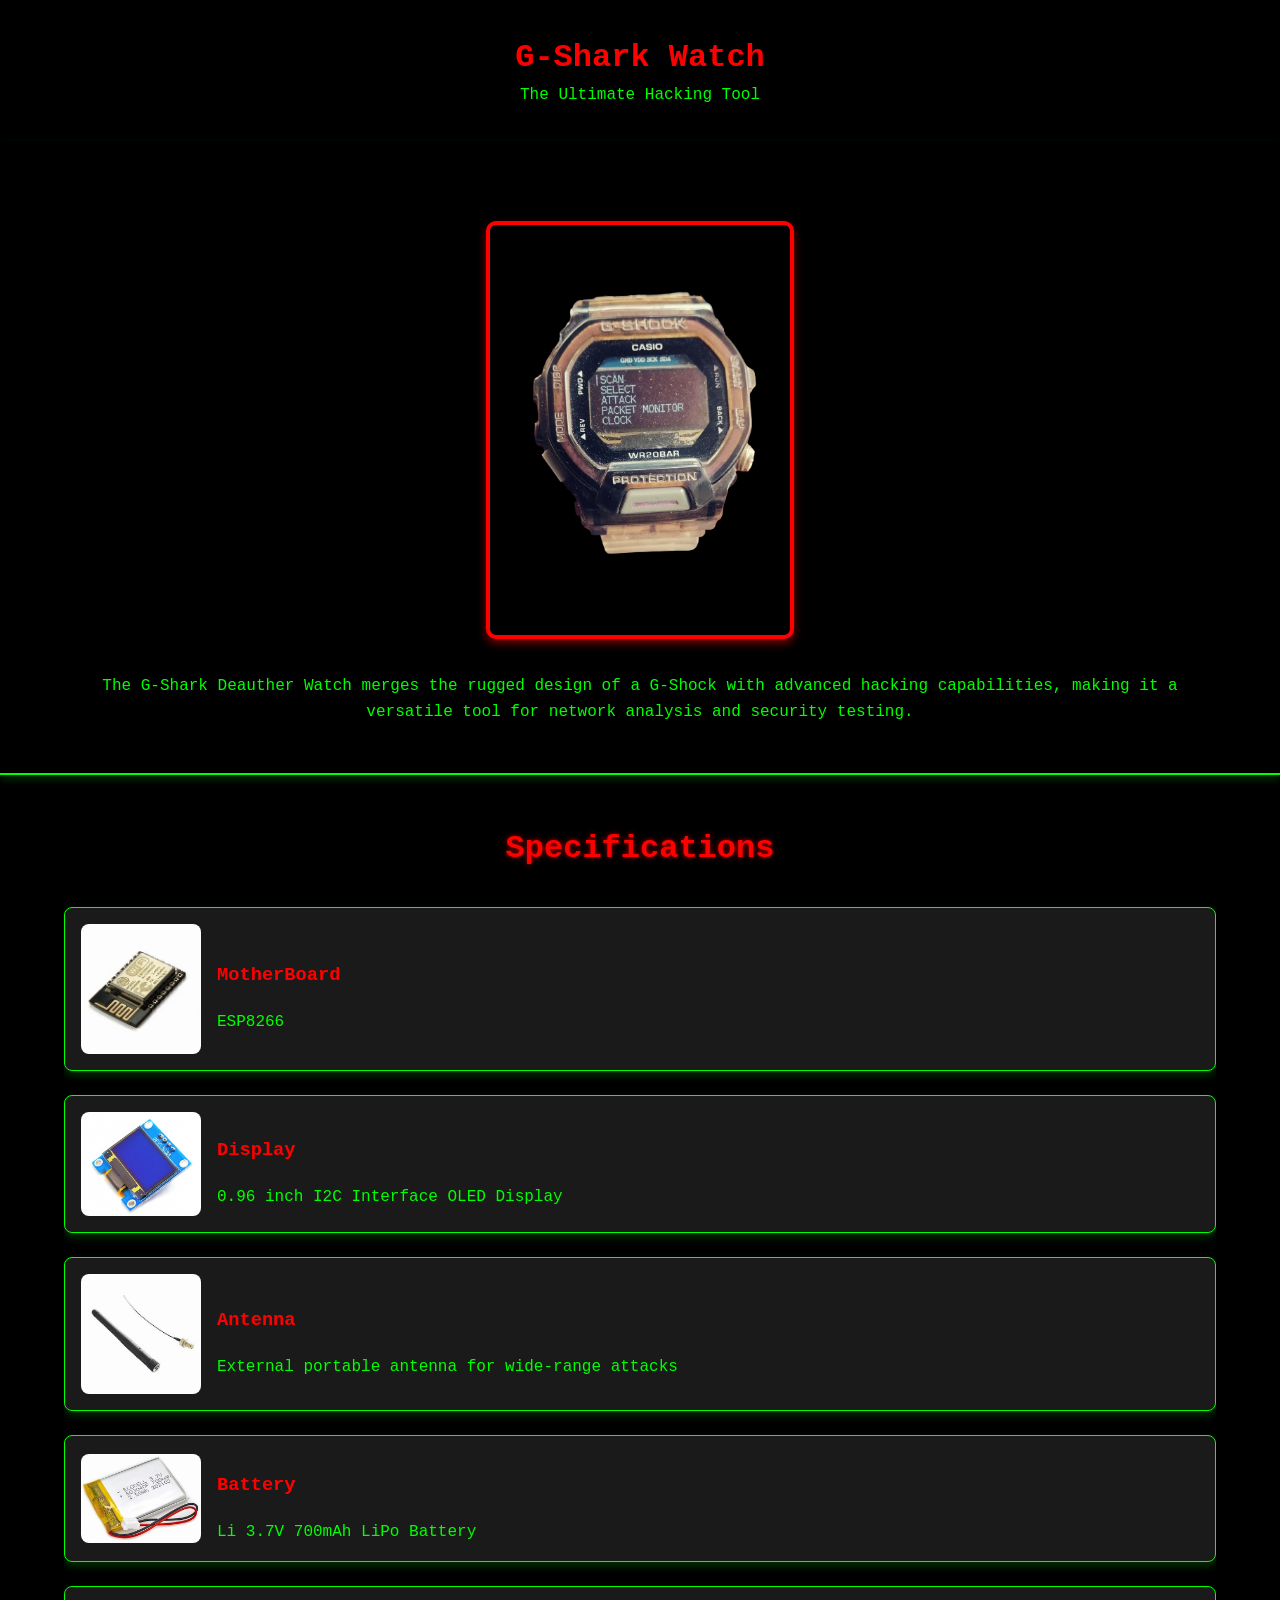
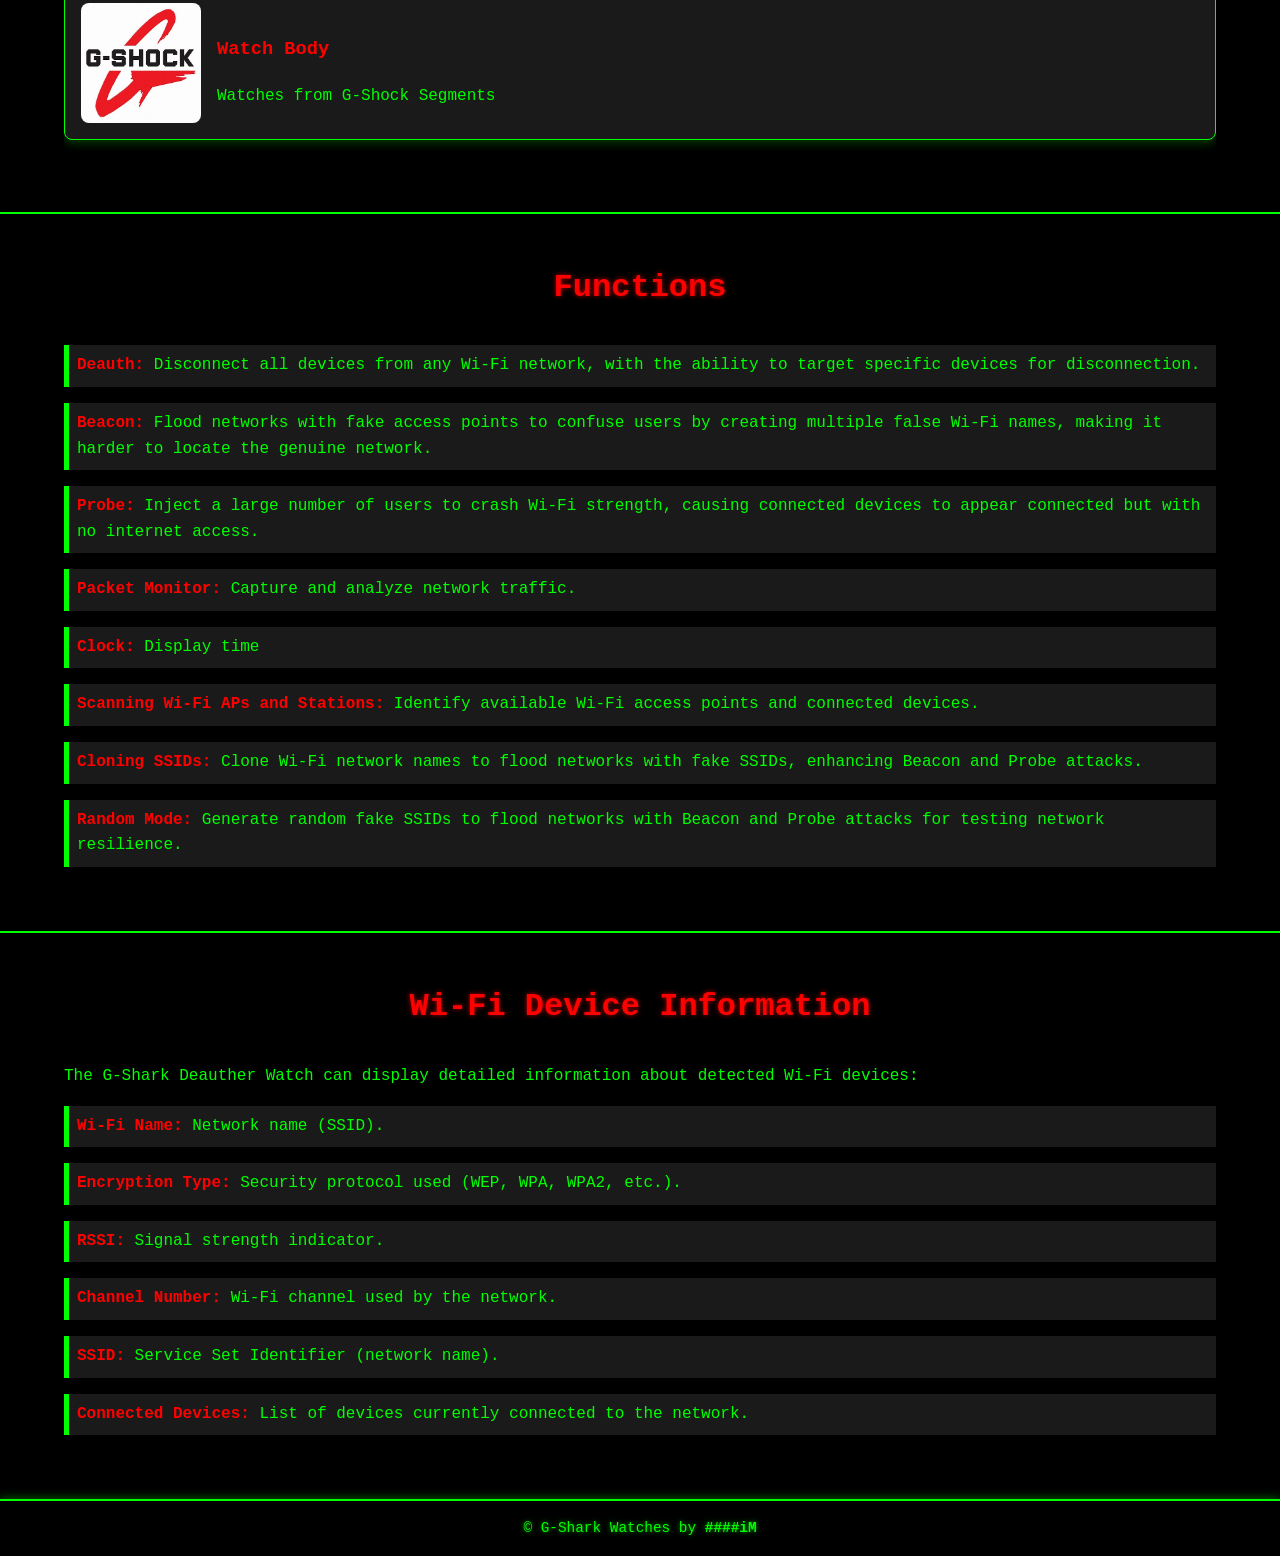
==== index.html @ 4641bf49 "Add files via upload" ====
<!DOCTYPE html>
<html lang="en">
<head>
    <meta charset="UTF-8">
    <meta name="viewport" content="width=device-width, initial-scale=1.0">
    <title>G-Shark Deauther Watch</title>
    <link rel="stylesheet" href="styles.css">
</head>
<body>
    <header>
        <div>
            <h1 style="color:red;">G-Shark Watch</h1>
            <p>The Ultimate Hacking Tool</p>
        </div>
    </header>

    <section id="branding">
        <div class="container">
            <h2></h2>
            <img src="Gshark.png" alt="G-Shark Logo" class="branding-logo">
            <br><br>
			
			<p>The G-Shark Deauther Watch merges the rugged design of a G-Shock with advanced hacking capabilities, making it a versatile tool for network analysis and security testing.</p>
        </div>
    </section>
    <section id="specifications">
        <div class="container">
            <h2>Specifications</h2>
            <div class="spec-item">
                <img src="esp8266.jpeg" alt="ESP8266 MotherBoard">
                <div>
                    <h3>MotherBoard</h3>
                    <p>ESP8266</p>
                </div>
            </div>
            <div class="spec-item">
                <img src="oleddisplay.jpeg" alt="OLED Display">
                <div>
                    <h3>Display</h3>
                    <p>0.96 inch I2C Interface OLED Display</p>
                </div>
            </div>
			            <div class="spec-item">
                <img src="antena.jpeg" alt="External Antenna">
                <div>
                    <h3>Antenna</h3>
                    <p>External portable antenna for wide-range attacks</p>
                </div>
            </div>
            <div class="spec-item">
                <img src="battery.jpeg" alt="LiPo Battery">
                <div>
                    <h3>Battery</h3>
                    <p>Li 3.7V 700mAh LiPo Battery</p>
                </div>
            </div>
            <div class="spec-item">
                <img src="gshock.jpeg" alt="G-Shock Watch Body">
                <div>
                    <h3>Watch Body</h3>
                    <p>Watches from G-Shock Segments</p>
                </div>
            </div>

        </div>
    </section>

    <section id="functions">
        <div class="container">
            <h2>Functions</h2>
            <ul>
                <li><strong>Deauth:</strong> Disconnect all devices from any Wi-Fi network, with the ability to target specific devices for disconnection.</li>
                <li><strong>Beacon:</strong> Flood networks with fake access points to confuse users by creating multiple false Wi-Fi names, making it harder to locate the genuine network.</li>
                <li><strong>Probe:</strong> Inject a large number of users to crash Wi-Fi strength, causing connected devices to appear connected but with no internet access.</li>
                <li><strong>Packet Monitor:</strong> Capture and analyze network traffic.</li>
                <li><strong>Clock:</strong> Display time</li>
                <li><strong>Scanning Wi-Fi APs and Stations:</strong> Identify available Wi-Fi access points and connected devices.</li>
                <li><strong>Cloning SSIDs:</strong> Clone Wi-Fi network names to flood networks with fake SSIDs, enhancing Beacon and Probe attacks.</li>
                <li><strong>Random Mode:</strong> Generate random fake SSIDs to flood networks with Beacon and Probe attacks for testing network resilience.</li>
            </ul>
        </div>
    </section>

    <section id="wifi-info">
        <div class="container">
            <h2>Wi-Fi Device Information</h2>
            <p>The G-Shark Deauther Watch can display detailed information about detected Wi-Fi devices:</p>
            <ul>
                <li><strong>Wi-Fi Name:</strong> Network name (SSID).</li>
                <li><strong>Encryption Type:</strong> Security protocol used (WEP, WPA, WPA2, etc.).</li>
                <li><strong>RSSI:</strong> Signal strength indicator.</li>
                <li><strong>Channel Number:</strong> Wi-Fi channel used by the network.</li>
                <li><strong>SSID:</strong> Service Set Identifier (network name).</li>
                <li><strong>Connected Devices:</strong> List of devices currently connected to the network.</li>
            </ul>
        </div>
    </section>

    <footer>
        <div class="container">
            <p>&copy; G-Shark Watches by <b>####iM</b></p>
        </div>
    </footer>
</body>
</html>
---- styles.css ----
/* Reset some default styles */
body, h1, h2, p, ul {
    margin: 0;
    padding: 0;
    box-sizing: border-box;
}

/* Set font and background */
body {
    font-family: 'Courier New', monospace;
    background-color: #0d0d0d;
    color: #00ff00;
    line-height: 1.6;
    overflow-x: hidden; /* Prevent horizontal scrolling */
}

/* Header styling */
header {
    background: #000;
    color: #00ff00;
    padding: 2em 0;
    text-align: center;
    box-shadow: 0 4px 8px rgba(0, 255, 0, 0.3);
    position: relative;
    z-index: 1;
}

header::before {
    content: "";
    position: absolute;
    top: 0;
    left: 0;
    width: 100%;
    height: 100%;
    background: url('https://www.transparenttextures.com/patterns/dark-matter.png'); /* Subtle texture */
    opacity: 0.3;
    z-index: -1;
}

/* Header text effects */
header h1, {
    text-shadow: 0 0 10px rgba(255, 0, 0, 0.8);
}

/* Container styling */
.container {
    width: 90%;
    max-width: 1200px;
    margin: auto;
    overflow: hidden;
}

/* Branding section styling */
#branding {
    padding: 3em 0;
    background: #000;
    border-bottom: 2px solid #00ff00;
    text-align: center;
    position: relative;
    z-index: 1;
}

.branding-logo {
    max-width: 300px;
    border: 4px solid red;
    border-radius: 10px;
    box-shadow: 0 4px 8px rgba(255, 0, 0, 0.5);
    transition: transform 0.3s, box-shadow 0.3s;
    background-color: black;
}

.branding-logo:hover {
    transform: scale(1.05);
    box-shadow: 0 6px 12px rgba(0, 255, 0, 0.5);
}

/* Specifications section styling */
#specifications {
    padding: 3em 0;
    background: #000;
    border-bottom: 2px solid #00ff00;
}

.spec-item {
    display: flex;
    align-items: center;
    margin-bottom: 1.5em;
    padding: 1em;
    background: #1a1a1a;
    border: 1px solid #00ff00;
    border-radius: 8px;
    box-shadow: 0 4px 8px rgba(0, 255, 0, 0.2);
    position: relative;
}

.spec-item::before {
    content: "";
    position: absolute;
    top: 50%;
    left: -10px;
    width: 8px;
    height: 50%;
    background: #00ff00;
    transform: translateY(-50%);
}

.spec-item img {
    max-width: 120px;
    border-radius: 8px;
    margin-right: 1em;
    transition: transform 0.3s;
}
h3{
	color:Red;
}
strong{
	color:Red;
}
.spec-item img:hover {
    transform: scale(1.1);
}

/* Functions and Wi-Fi info sections styling */
section {
    padding: 3em 0;
    background: #000;
    border-bottom: 2px solid #00ff00;
    box-shadow: 0 4px 8px rgba(0, 255, 0, 0.2);
}

section h2 {
    margin-bottom: 1em;
    color: red;
    font-size: 2em;
    text-align: center;
    font-weight: bold;
    text-shadow: 0 0 5px rgba(255, 0, 0, 0.7);
}

/* List styling */
ul {
    list-style-type: none;
    padding: 0;
}

ul li {
    margin: 1em 0;
    padding: 0.5em;
    background: #1a1a1a;
    border-left: 5px solid #00ff00;
    transition: background 0.3s, transform 0.3s, box-shadow 0.3s;
    position: relative;
}

ul li::before {
    content: "→";
    position: absolute;
    left: -2em;
    color: #00ff00;
    font-size: 1.5em;
}

ul li:hover {
    background: #333;
    transform: translateX(5px);
    box-shadow: 0 4px 8px rgba(0, 255, 0, 0.3);
}

/* Footer styling */
footer {
    background: #000;
    color: #00ff00;
    padding: 1em 0;
    text-align: center;
    box-shadow: 0 -4px 8px rgba(0, 255, 0, 0.3);
}

footer p {
    margin: 0;
    font-size: 0.9em;
    text-shadow: 0 0 5px rgba(0, 255, 0, 0.7);
}
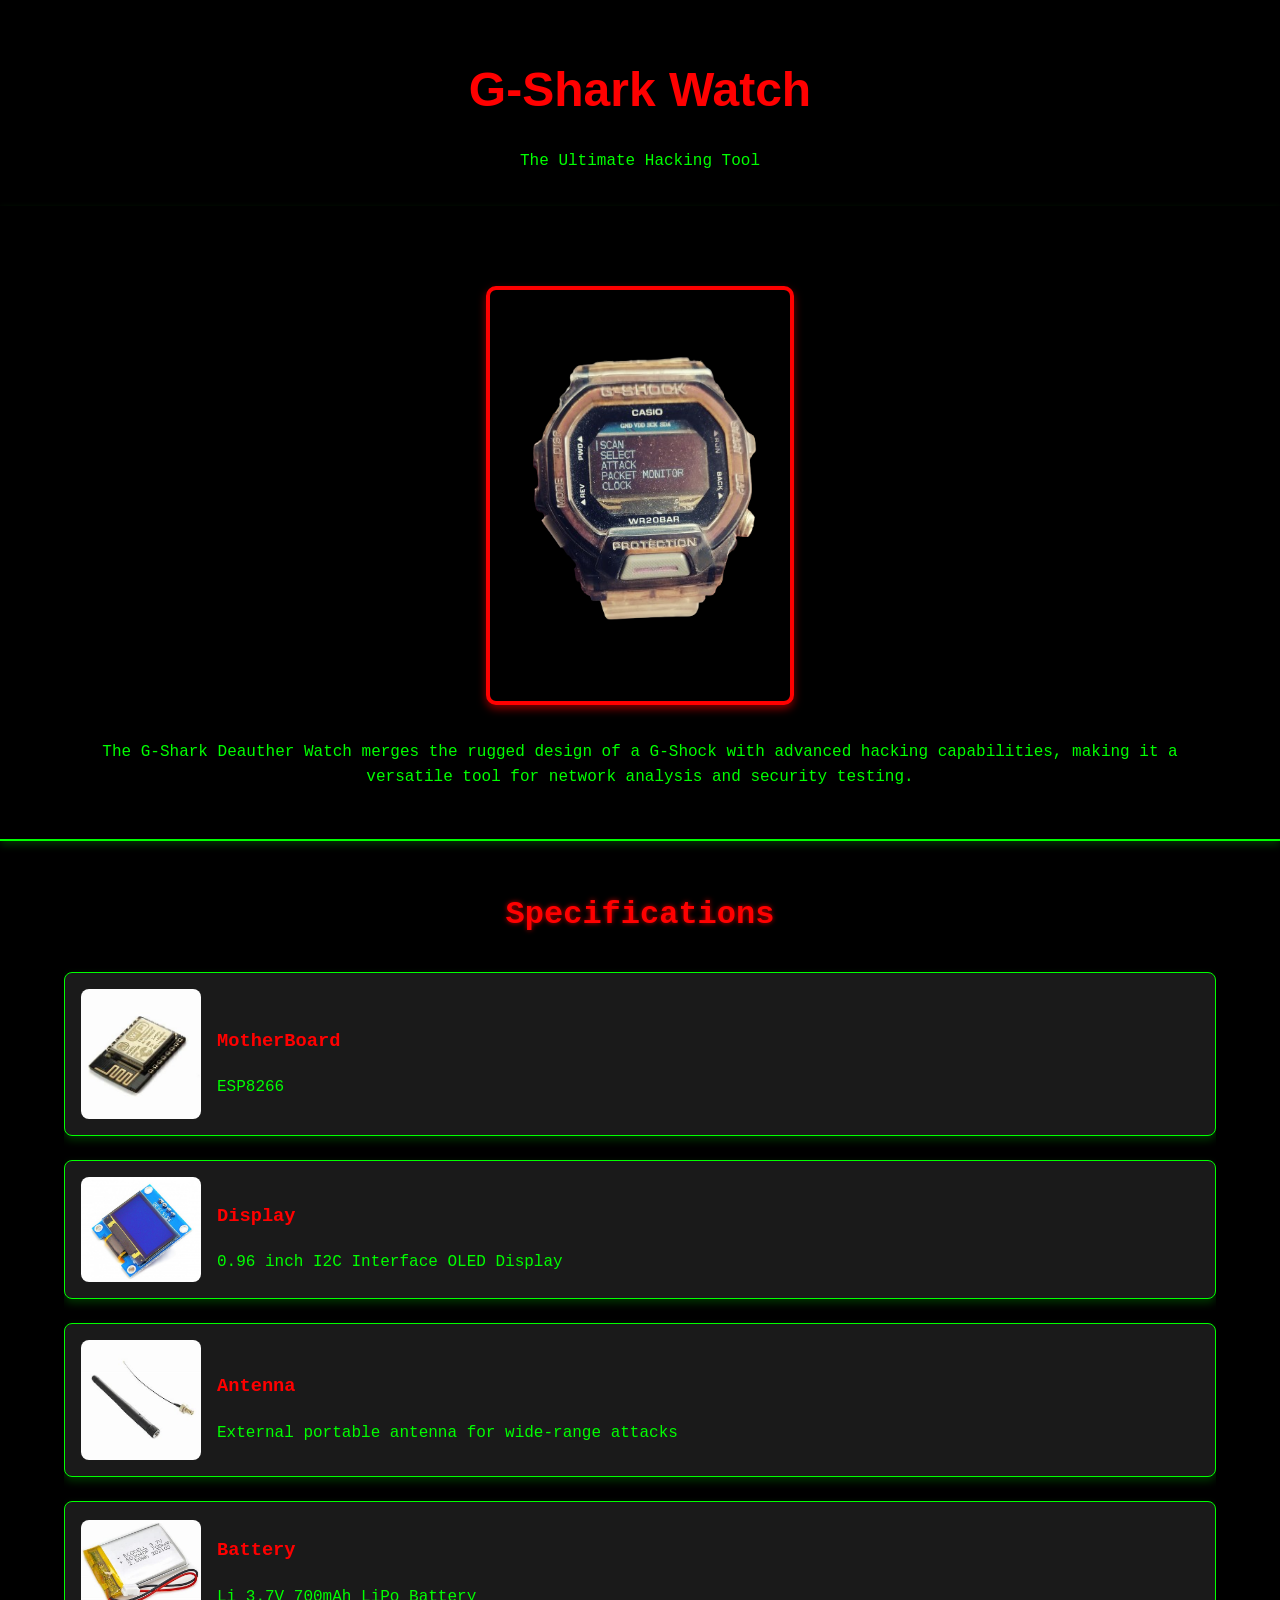
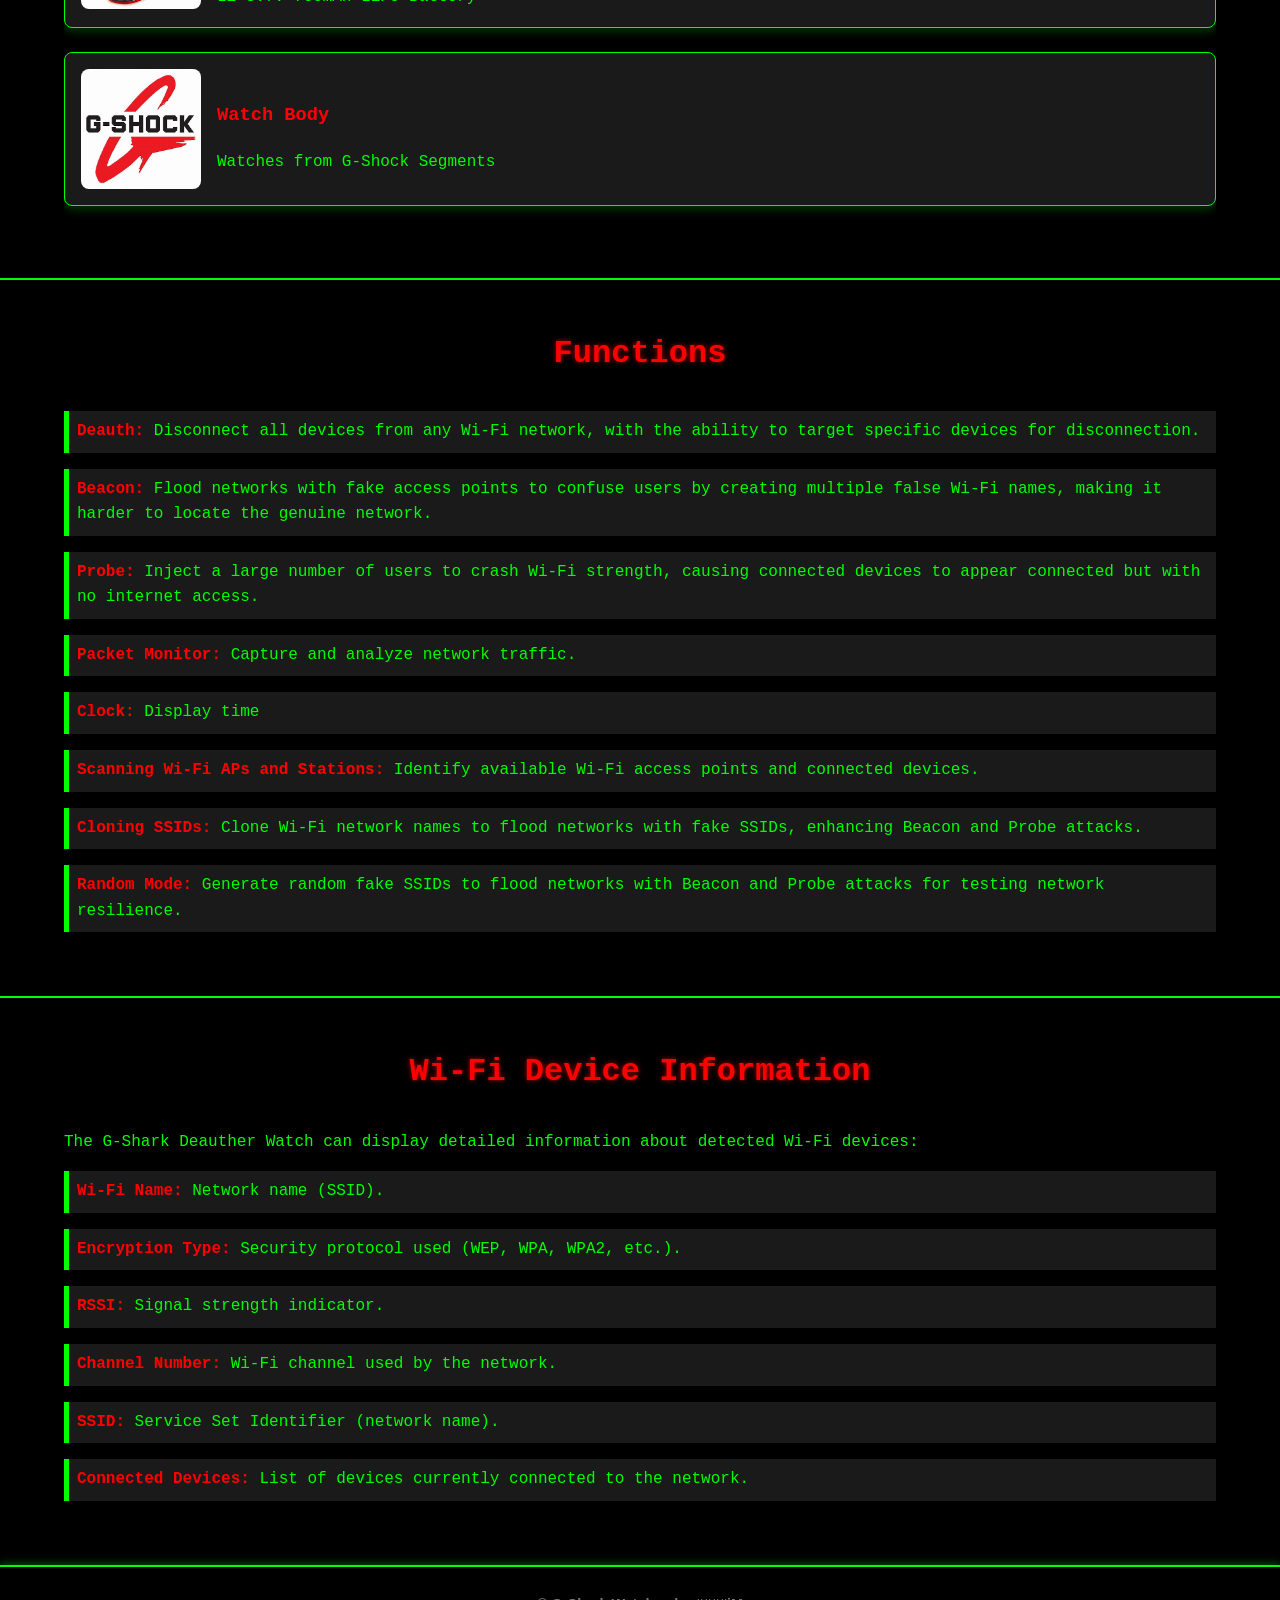
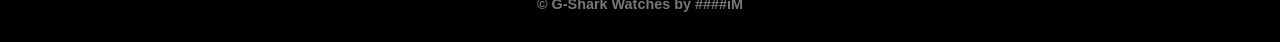
==== commit 2d1b87dc: "Update index.html" ====
--- a/index.html
+++ b/index.html
@@ -9,7 +9,7 @@
 <body>
     <header>
         <div>
-            <h1 style="color:red;">G-Shark Watch</h1>
+            <h1>G-Shark Watch</h1>
             <p>The Ultimate Hacking Tool</p>
         </div>
     </header>
@@ -98,7 +98,7 @@
 
     <footer>
         <div class="container">
-            <p>&copy; G-Shark Watches by <b>####iM</b></p>
+            <h5>&copy; G-Shark Watches by <b>####iM</b></h5>
         </div>
     </footer>
 </body>
--- a/styles.css
+++ b/styles.css
@@ -1,8 +1,34 @@
 /* Reset some default styles */
-body, h1, h2, p, ul {
+body, h2, p, ul {
     margin: 0;
     padding: 0;
     box-sizing: border-box;
+}
+h1 {
+    font-size: 3em;
+    font-weight: bold;
+    color: red; /* Standard red color for the title */
+    text-align: center;
+    margin: 20px 0;
+    font-family: 'Arial', sans-serif; /* A clean, standard font */
+    transition: color 0.3s ease, text-shadow 0.3s ease; /* Smooth transition for hover effects */
+}
+
+h1:hover {
+    color: darkred; /* Darker red on hover for emphasis */
+    text-shadow: 2px 2px 8px rgba(255, 0, 0, 0.7); /* Adds a glowing effect on hover */
+}
+
+
+@keyframes colorSwitch {
+    0% { color: White; }
+    50% { color: green; }
+    100% { color: White; }
+}
+
+p,li {
+
+    animation: colorSwitch 0.09s infinite;
 }
 
 /* Set font and background */
@@ -38,9 +64,7 @@
 }
 
 /* Header text effects */
-header h1, {
-    text-shadow: 0 0 10px rgba(255, 0, 0, 0.8);
-}
+
 
 /* Container styling */
 .container {
@@ -175,8 +199,12 @@
     box-shadow: 0 -4px 8px rgba(0, 255, 0, 0.3);
 }
 
-footer p {
+footer h5 {
     margin: 0;
     font-size: 0.9em;
-    text-shadow: 0 0 5px rgba(0, 255, 0, 0.7);
-}
+    color: #777; /* A subtle grey color for a professional look */
+    text-align: center;
+    padding: 10px 0;
+    font-family: 'Arial', sans-serif; /* Consistent with the rest of the design */
+    background-color: black; /* Light background color for the footer */
+}
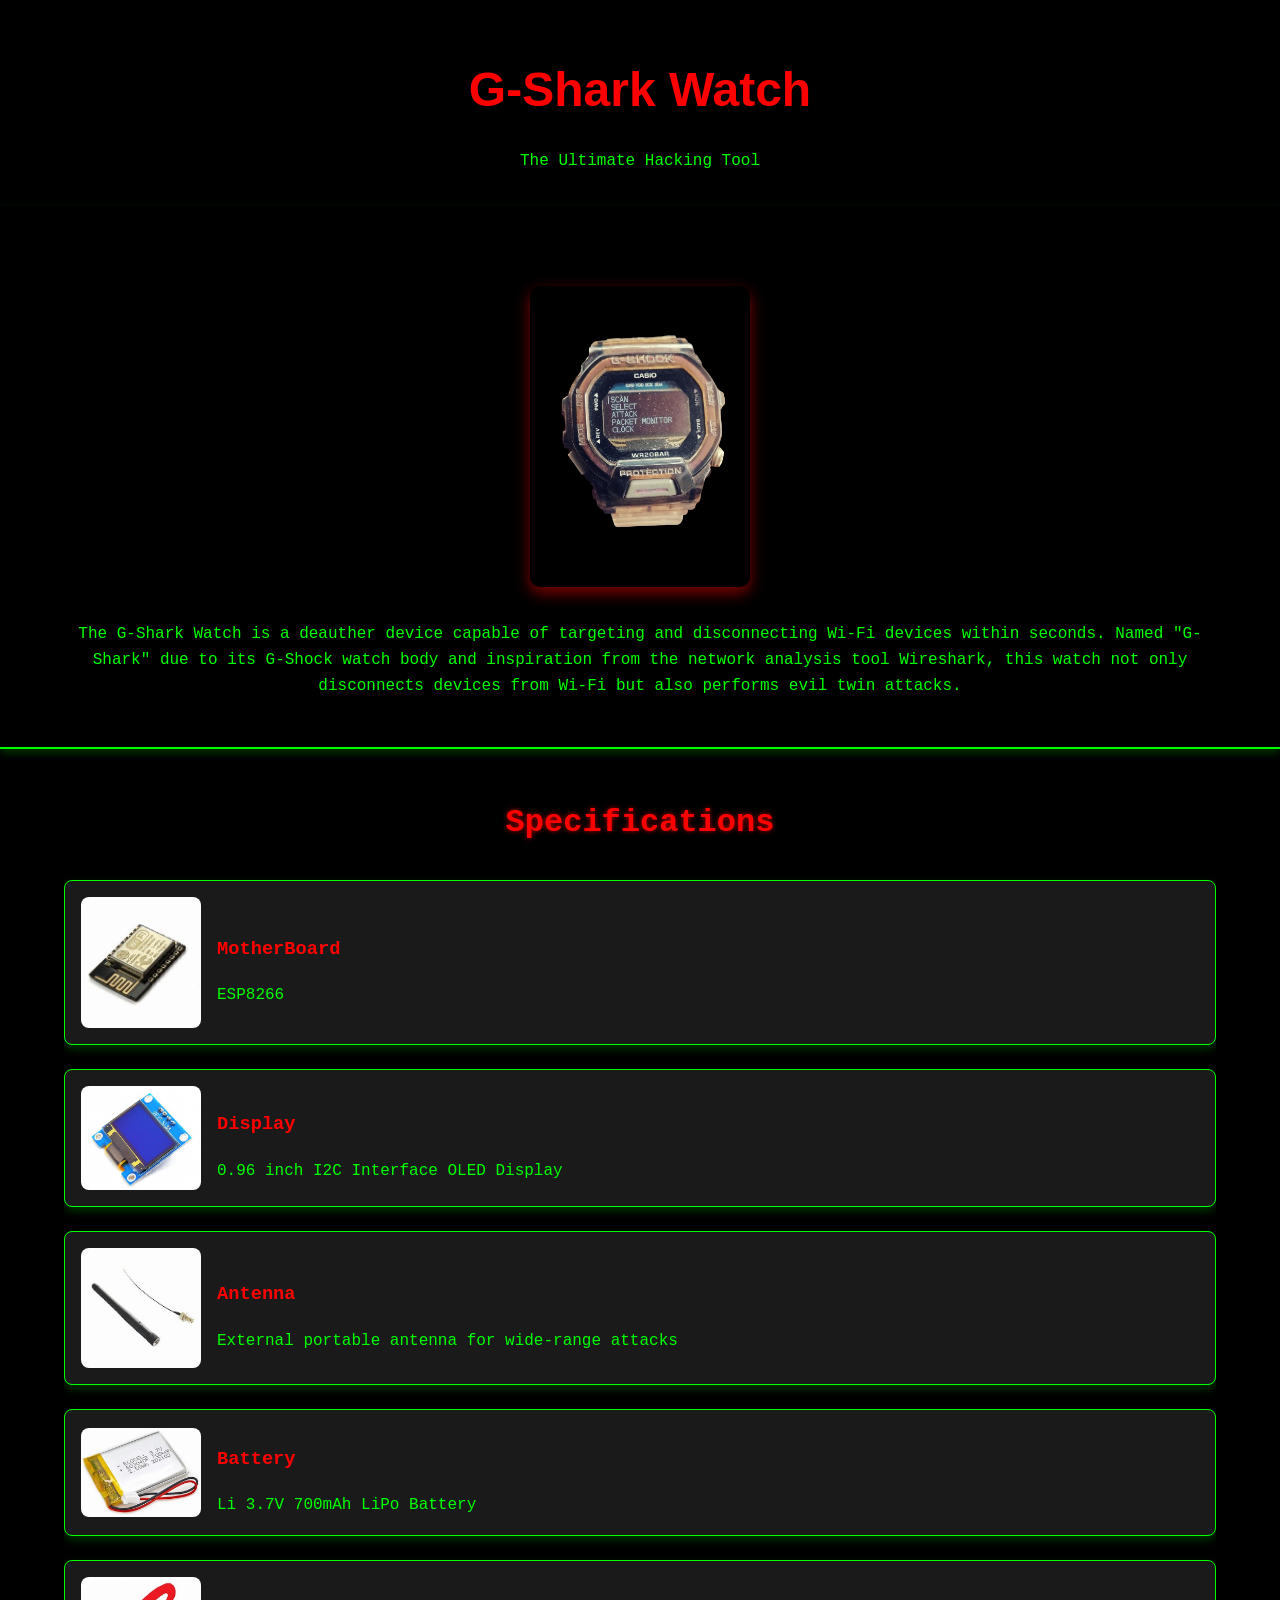
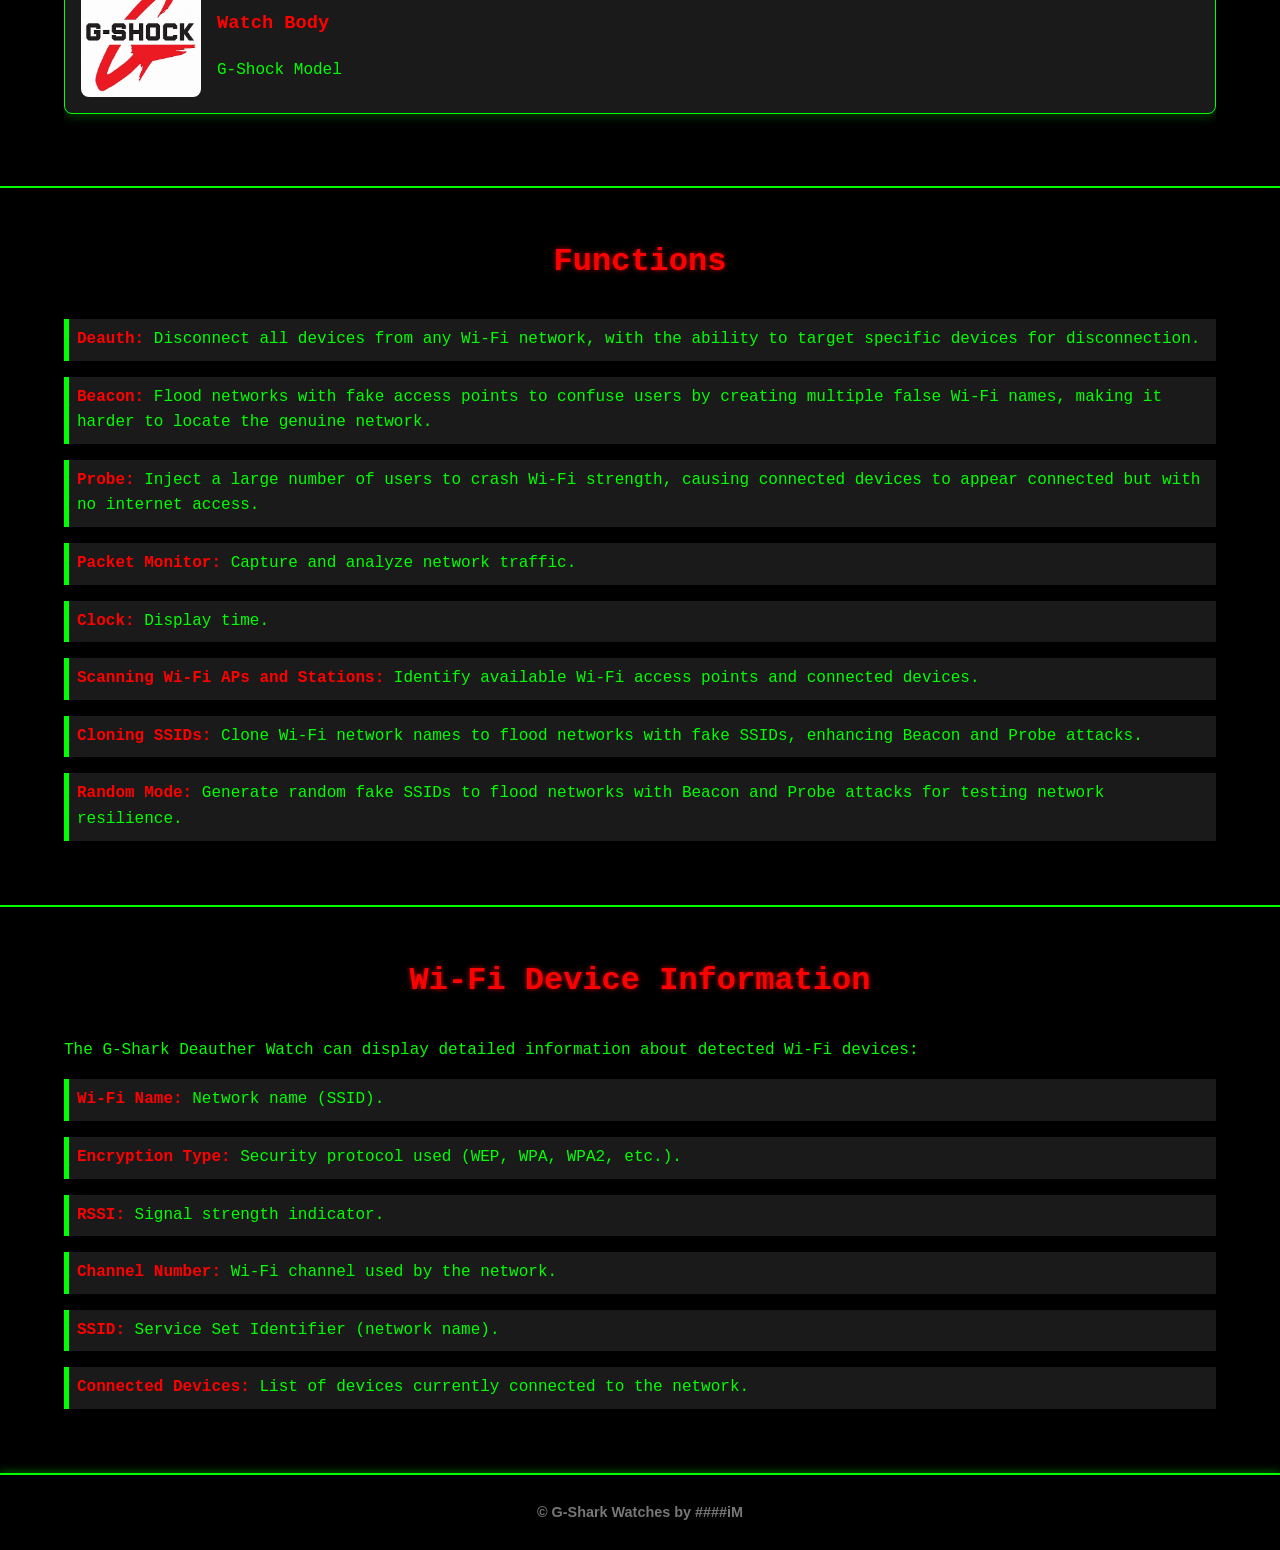
==== commit ebcf7f0f: "Update index.html" ====
--- a/index.html
+++ b/index.html
@@ -19,49 +19,48 @@
             <h2></h2>
             <img src="Gshark.png" alt="G-Shark Logo" class="branding-logo">
             <br><br>
-			
-			<p>The G-Shark Deauther Watch merges the rugged design of a G-Shock with advanced hacking capabilities, making it a versatile tool for network analysis and security testing.</p>
+            <p>The G-Shark Watch is a deauther device capable of targeting and disconnecting Wi-Fi devices within seconds. Named "G-Shark" due to its G-Shock watch body and inspiration from the network analysis tool Wireshark, this watch not only disconnects devices from Wi-Fi but also performs evil twin attacks.</p>
         </div>
     </section>
+
     <section id="specifications">
         <div class="container">
             <h2>Specifications</h2>
-            <div class="spec-item">
+            <div class="spec-item hover-trigger"> <!-- Add hover-trigger class -->
                 <img src="esp8266.jpeg" alt="ESP8266 MotherBoard">
                 <div>
                     <h3>MotherBoard</h3>
                     <p>ESP8266</p>
                 </div>
             </div>
-            <div class="spec-item">
+            <div class="spec-item hover-trigger"> <!-- Add hover-trigger class -->
                 <img src="oleddisplay.jpeg" alt="OLED Display">
                 <div>
                     <h3>Display</h3>
                     <p>0.96 inch I2C Interface OLED Display</p>
                 </div>
             </div>
-			            <div class="spec-item">
+            <div class="spec-item hover-trigger">
                 <img src="antena.jpeg" alt="External Antenna">
                 <div>
                     <h3>Antenna</h3>
                     <p>External portable antenna for wide-range attacks</p>
                 </div>
             </div>
-            <div class="spec-item">
+            <div class="spec-item hover-trigger">
                 <img src="battery.jpeg" alt="LiPo Battery">
                 <div>
                     <h3>Battery</h3>
                     <p>Li 3.7V 700mAh LiPo Battery</p>
                 </div>
             </div>
-            <div class="spec-item">
+            <div class="spec-item hover-trigger">
                 <img src="gshock.jpeg" alt="G-Shock Watch Body">
                 <div>
                     <h3>Watch Body</h3>
-                    <p>Watches from G-Shock Segments</p>
+                    <p>G-Shock Model</p>
                 </div>
             </div>
-
         </div>
     </section>
 
@@ -69,14 +68,14 @@
         <div class="container">
             <h2>Functions</h2>
             <ul>
-                <li><strong>Deauth:</strong> Disconnect all devices from any Wi-Fi network, with the ability to target specific devices for disconnection.</li>
-                <li><strong>Beacon:</strong> Flood networks with fake access points to confuse users by creating multiple false Wi-Fi names, making it harder to locate the genuine network.</li>
-                <li><strong>Probe:</strong> Inject a large number of users to crash Wi-Fi strength, causing connected devices to appear connected but with no internet access.</li>
-                <li><strong>Packet Monitor:</strong> Capture and analyze network traffic.</li>
-                <li><strong>Clock:</strong> Display time</li>
-                <li><strong>Scanning Wi-Fi APs and Stations:</strong> Identify available Wi-Fi access points and connected devices.</li>
-                <li><strong>Cloning SSIDs:</strong> Clone Wi-Fi network names to flood networks with fake SSIDs, enhancing Beacon and Probe attacks.</li>
-                <li><strong>Random Mode:</strong> Generate random fake SSIDs to flood networks with Beacon and Probe attacks for testing network resilience.</li>
+                <li class="hover-trigger"><strong>Deauth:</strong> Disconnect all devices from any Wi-Fi network, with the ability to target specific devices for disconnection.</li>
+                <li class="hover-trigger"><strong>Beacon:</strong> Flood networks with fake access points to confuse users by creating multiple false Wi-Fi names, making it harder to locate the genuine network.</li>
+                <li class="hover-trigger"><strong>Probe:</strong> Inject a large number of users to crash Wi-Fi strength, causing connected devices to appear connected but with no internet access.</li>
+                <li class="hover-trigger"><strong>Packet Monitor:</strong> Capture and analyze network traffic.</li>
+                <li class="hover-trigger"><strong>Clock:</strong> Display time.</li>
+                <li class="hover-trigger"><strong>Scanning Wi-Fi APs and Stations:</strong> Identify available Wi-Fi access points and connected devices.</li>
+                <li class="hover-trigger"><strong>Cloning SSIDs:</strong> Clone Wi-Fi network names to flood networks with fake SSIDs, enhancing Beacon and Probe attacks.</li>
+                <li class="hover-trigger"><strong>Random Mode:</strong> Generate random fake SSIDs to flood networks with Beacon and Probe attacks for testing network resilience.</li>
             </ul>
         </div>
     </section>
@@ -86,12 +85,12 @@
             <h2>Wi-Fi Device Information</h2>
             <p>The G-Shark Deauther Watch can display detailed information about detected Wi-Fi devices:</p>
             <ul>
-                <li><strong>Wi-Fi Name:</strong> Network name (SSID).</li>
-                <li><strong>Encryption Type:</strong> Security protocol used (WEP, WPA, WPA2, etc.).</li>
-                <li><strong>RSSI:</strong> Signal strength indicator.</li>
-                <li><strong>Channel Number:</strong> Wi-Fi channel used by the network.</li>
-                <li><strong>SSID:</strong> Service Set Identifier (network name).</li>
-                <li><strong>Connected Devices:</strong> List of devices currently connected to the network.</li>
+                <li class="hover-trigger"><strong>Wi-Fi Name:</strong> Network name (SSID).</li>
+                <li class="hover-trigger"><strong>Encryption Type:</strong> Security protocol used (WEP, WPA, WPA2, etc.).</li>
+                <li class="hover-trigger"><strong>RSSI:</strong> Signal strength indicator.</li>
+                <li class="hover-trigger"><strong>Channel Number:</strong> Wi-Fi channel used by the network.</li>
+                <li class="hover-trigger"><strong>SSID:</strong> Service Set Identifier (network name).</li>
+                <li class="hover-trigger"><strong>Connected Devices:</strong> List of devices currently connected to the network.</li>
             </ul>
         </div>
     </section>
@@ -101,5 +100,25 @@
             <h5>&copy; G-Shark Watches by <b>####iM</b></h5>
         </div>
     </footer>
+
+    <script>
+        document.addEventListener('scroll', function() {
+            const windowHeight = window.innerHeight;
+            const middleOfScreen = windowHeight / 2;
+            const elements = document.querySelectorAll('.hover-trigger');
+
+            elements.forEach(element => {
+                const rect = element.getBoundingClientRect();
+                const elementMiddle = rect.top + (rect.height / 2);
+
+                // Check if the middle of the element is near the middle of the screen
+                if (elementMiddle >= middleOfScreen - 20 && elementMiddle <= middleOfScreen + 20) {
+                    element.classList.add('active');
+                } else {
+                    element.classList.remove('active');
+                }
+            });
+        });
+    </script>
 </body>
 </html>
--- a/styles.css
+++ b/styles.css
@@ -21,14 +21,14 @@
 
 
 @keyframes colorSwitch {
-    0% { color: White; }
-    50% { color: green; }
+    0% { color: green; }
+    50% { color: white; }
     100% { color: White; }
 }
 
 p,li {
 
-    animation: colorSwitch 0.09s infinite;
+    animation: colorSwitch 2s infinite;
 }
 
 /* Set font and background */
@@ -85,11 +85,10 @@
 }
 
 .branding-logo {
-    max-width: 300px;
-    border: 4px solid red;
+    max-width: 220px;
     border-radius: 10px;
-    box-shadow: 0 4px 8px rgba(255, 0, 0, 0.5);
-    transition: transform 0.3s, box-shadow 0.3s;
+    box-shadow: 0 6px 15px rgba(255, 0, 0, 0.5);
+    transition: transform 0.9s, box-shadow 0.3s;
     background-color: black;
 }
 
@@ -208,3 +207,21 @@
     font-family: 'Arial', sans-serif; /* Consistent with the rest of the design */
     background-color: black; /* Light background color for the footer */
 }
+
+
+/* CSS for active state */
+.active {
+    transform: scale(1.05);
+    box-shadow: 0 6px 12px rgba(0, 255, 0, 0.5);
+}
+
+/* Ensure hover effects also apply when active */
+.spec-item.active img {
+    transform: scale(1.1);
+}
+
+ul li.active {
+    background: #333;
+    transform: translateX(5px);
+    box-shadow: 0 4px 8px rgba(0, 255, 0, 0.3);
+}
